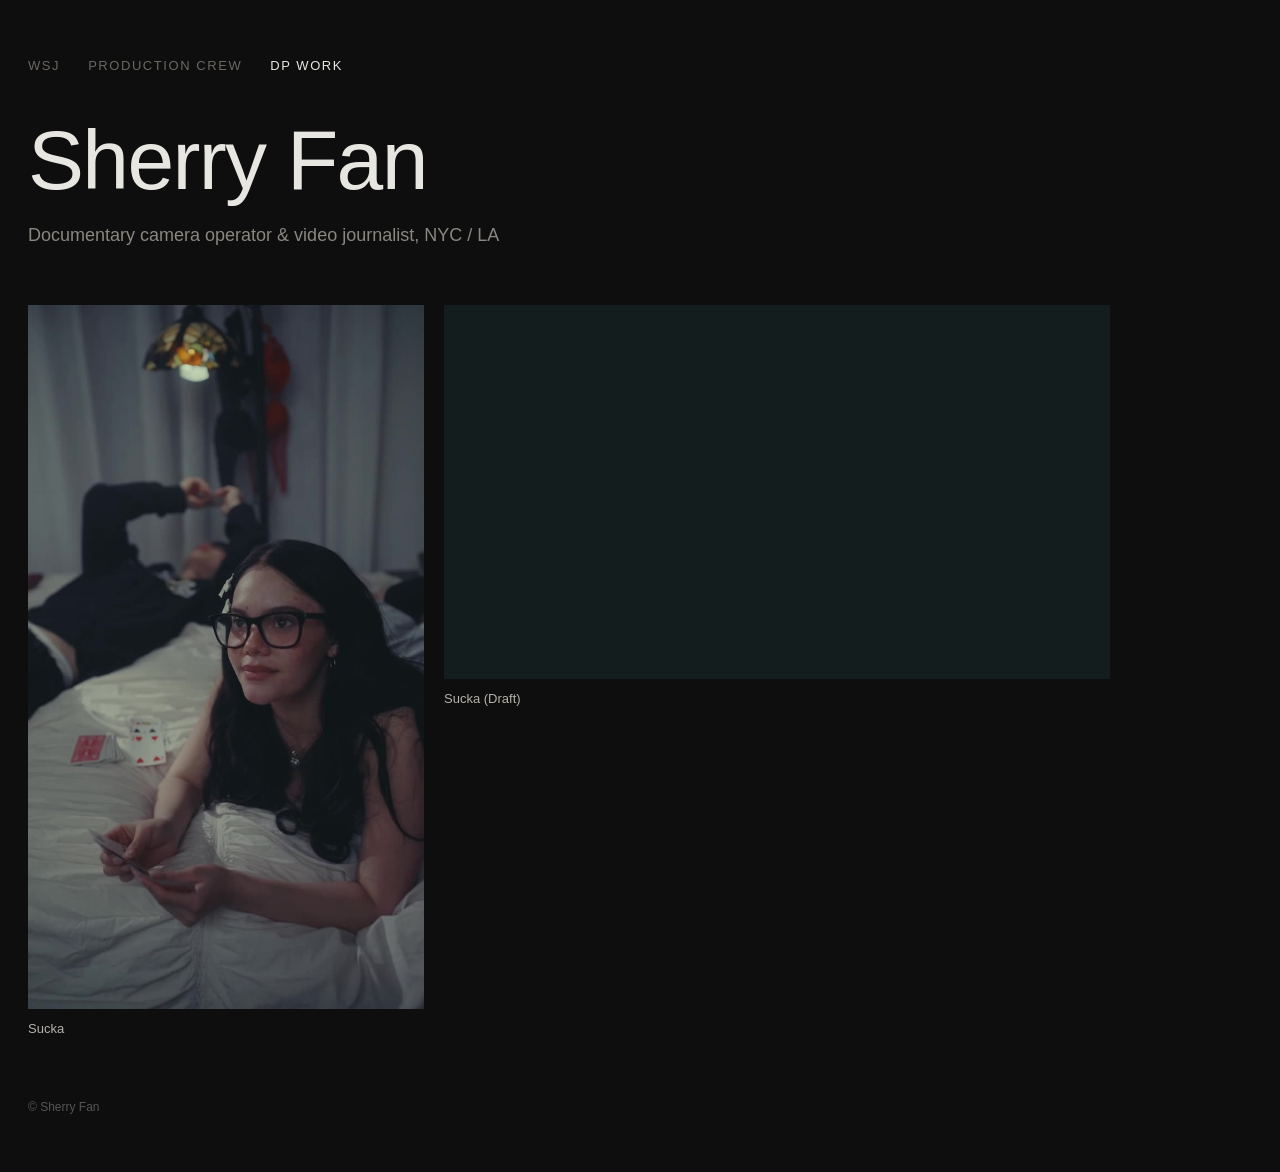
==== dp-work.html @ cd0afdbb "Add DP Work page with Sucka local previews New dp-work.html (same muted autoplay + tile sizes as WSJ" ====
<!doctype html><html><head><meta charset="utf-8"><meta name="viewport" content="width=device-width,initial-scale=1"><title>DP Work — Sherry Fan</title><link rel="stylesheet" href="style.css?v=13"></head>
<body><div class="wrap"><div id="nav"></div><section class="hero"><h1>Sherry Fan</h1><p>Documentary camera operator &amp; video journalist, NYC / LA</p></section>
<div id="grid"></div><footer>© Sherry Fan</footer></div>
<script src="videos.js?v=13"></script><script src="app.js?v=13"></script>
<script>document.getElementById('nav').innerHTML=siteNav('dp');render(document.getElementById('grid'),'dp')</script></body></html>
---- style.css ----
*{box-sizing:border-box;margin:0}body{background:#0e0e0e;color:#e8e6e1;font:16px/1.5 "Helvetica Neue",Helvetica,Arial,sans-serif}
a{color:inherit;text-decoration:none}.wrap{max-width:1480px;margin:0 auto;padding:56px 28px}
.top{display:flex;gap:28px;margin-bottom:40px;font-size:13px;letter-spacing:.12em;text-transform:uppercase}
.top a{color:#6b6862}.top a:hover,.top a.on{color:#e8e6e1}
.hero h1{font-weight:300;font-size:clamp(40px,7vw,84px);letter-spacing:-.02em;line-height:1.05}.hero p{color:#8a8780;margin:18px 0 56px;font-size:18px}

/* Home: all verticals first, then horizontals. Separate sizing. */
.grid-home{display:flex;flex-wrap:wrap;gap:28px 20px;align-items:flex-start}
.grid-home .v{display:flex;flex-direction:column;flex:0 0 auto;min-width:0}
.grid-home .v .frame{position:relative;background:#111;overflow:hidden;width:100%}

/* Verticals: 90% of first masonry draft (~432px → 389; using 396 = 0.9×440) → 396×704 */
.grid-home .v.vert{width:396px;max-width:100%}
.grid-home .v.vert .frame{aspect-ratio:9/16}

/* Horizontals: lock prior size 666×374 @ 1440 */
.grid-home .v:not(.vert){width:666px;max-width:100%}
.grid-home .v:not(.vert) .frame{aspect-ratio:16/9}

.grid-home .v video,.grid-home .v iframe{
  position:absolute;inset:0;width:100%;height:100%;border:0;display:block;object-fit:cover;cursor:pointer
}
.grid-home .v p{margin-top:10px;font-size:13px;color:#b5b2ab;max-width:100%}

.grid-crew{display:grid;grid-template-columns:repeat(auto-fill,minmax(446px,1fr));gap:36px 28px}
.grid-crew .v{display:flex;flex-direction:column;min-width:0}
.grid-crew .v .frame{position:relative;background:#000;aspect-ratio:16/9;overflow:hidden;width:100%;cursor:pointer}
.grid-crew .v .frame img,.grid-crew .v .frame iframe{position:absolute;inset:0;width:100%;height:100%;border:0;display:block;object-fit:cover}
.grid-crew .v p{margin-top:12px;font-size:14px;color:#b5b2ab;min-height:2.8em}

footer{margin-top:60px;color:#555;font-size:12px}

@media(max-width:720px){
  .grid-home .v.vert,.grid-home .v:not(.vert){width:100%}
  .grid-crew{grid-template-columns:1fr}
}
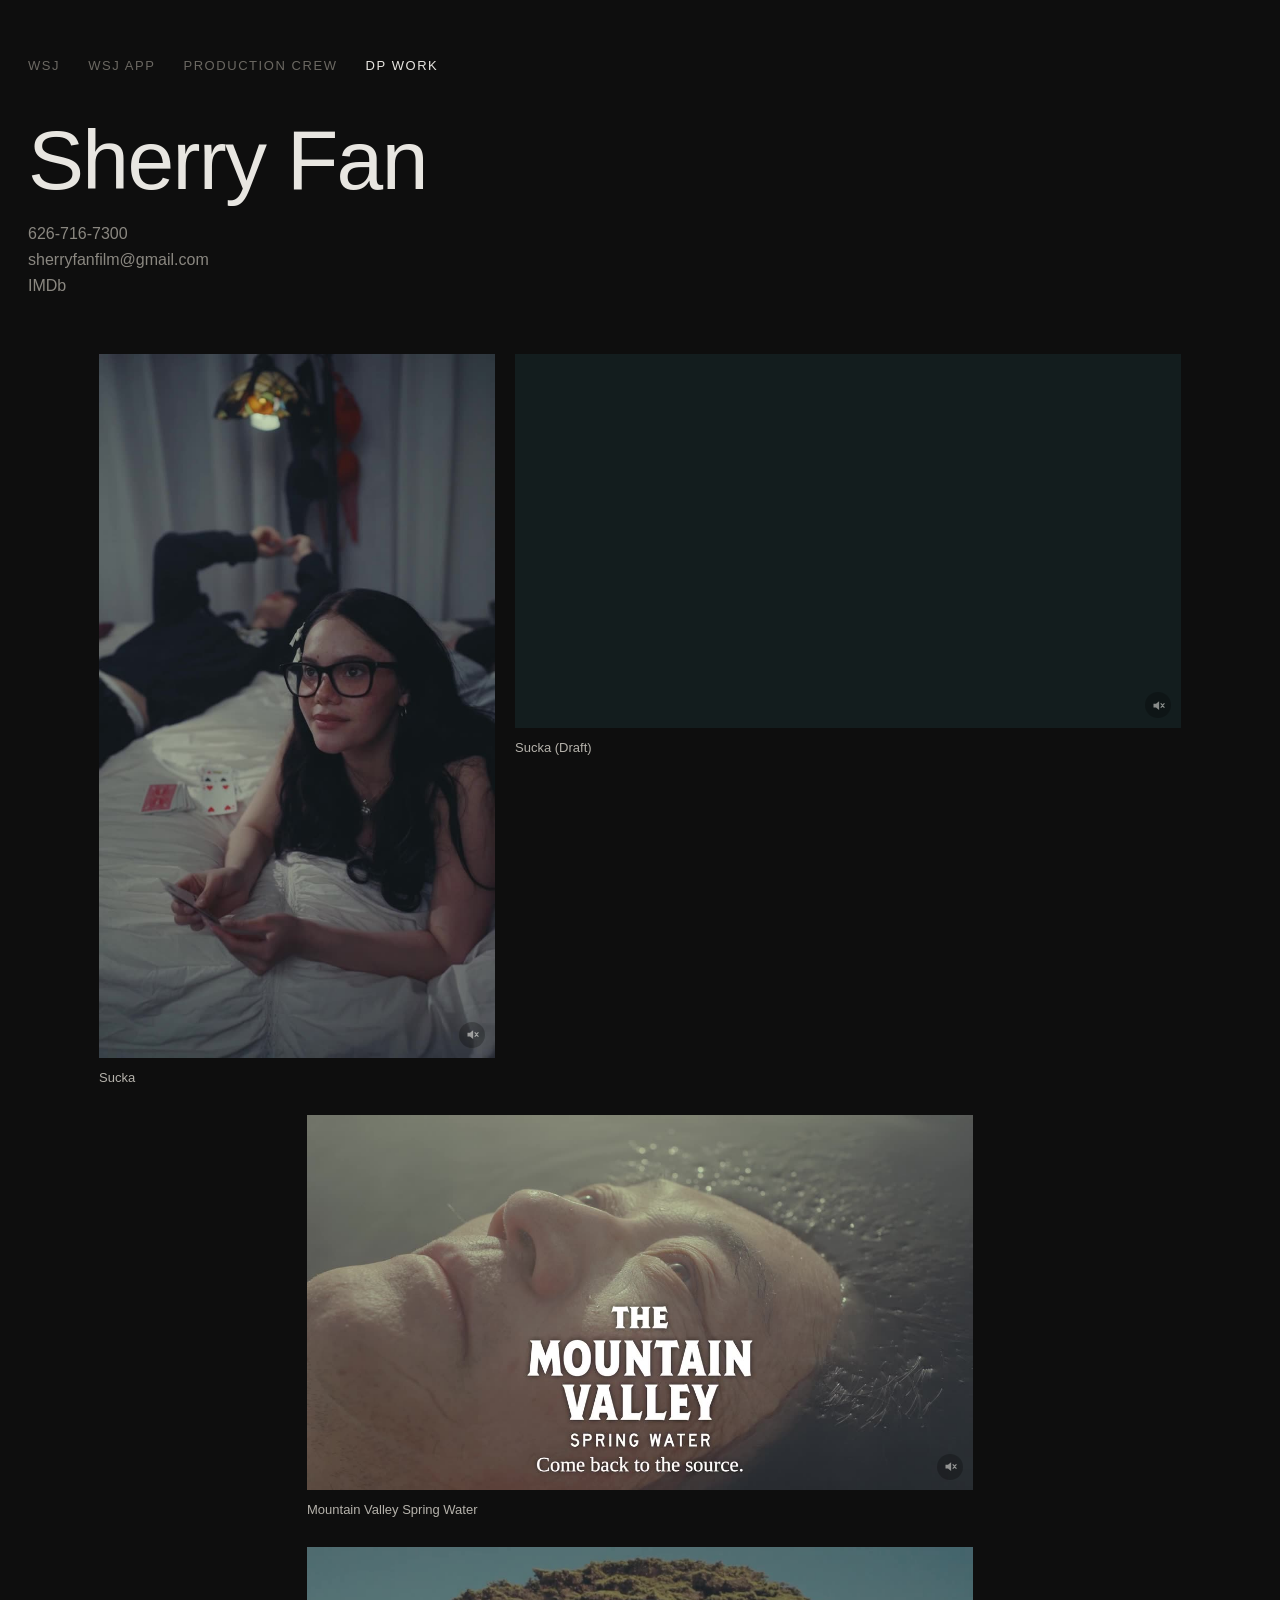
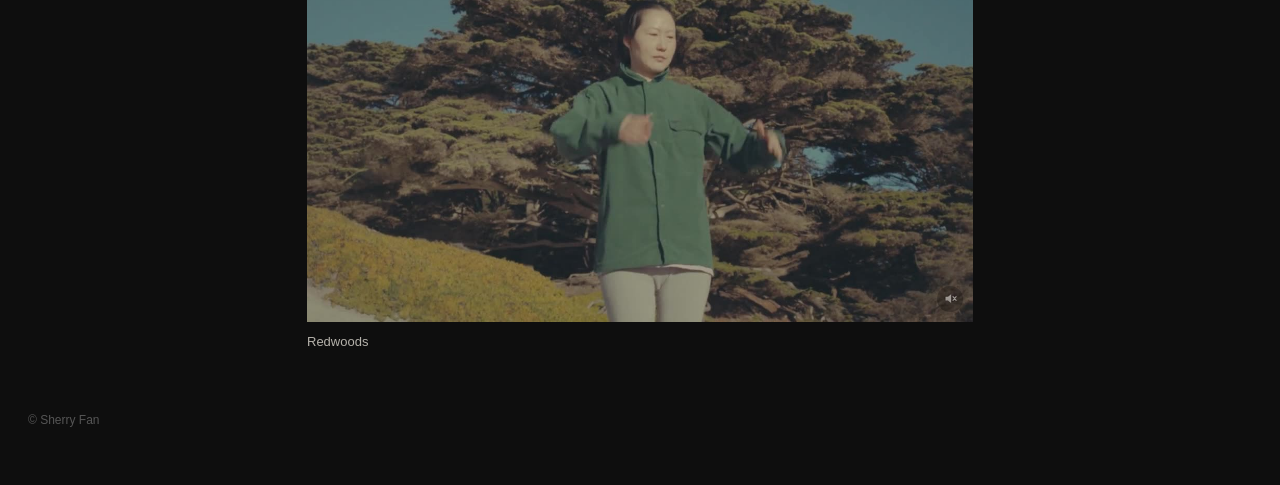
==== commit d81491b5: "Split WSJ into WSJ (horizontal) and WSJ App (vertical); centered grids; muted autoplay + click-for-s" ====
--- a/dp-work.html
+++ b/dp-work.html
@@ -1,5 +1,5 @@
-<!doctype html><html><head><meta charset="utf-8"><meta name="viewport" content="width=device-width,initial-scale=1"><title>DP Work — Sherry Fan</title><link rel="stylesheet" href="style.css?v=13"></head>
-<body><div class="wrap"><div id="nav"></div><section class="hero"><h1>Sherry Fan</h1><p>Documentary camera operator &amp; video journalist, NYC / LA</p></section>
+<!doctype html><html><head><meta charset="utf-8"><meta name="viewport" content="width=device-width,initial-scale=1"><title>DP Work — Sherry Fan</title><link rel="stylesheet" href="style.css?v=14"></head>
+<body><div class="wrap"><div id="nav"></div><section class="hero"><h1>Sherry Fan</h1><p class="contact"><a href="tel:+16267167300">626-716-7300</a><a href="mailto:sherryfanfilm@gmail.com">sherryfanfilm@gmail.com</a><a href="https://www.imdb.com/name/nm14925589/" target="_blank" rel="noopener">IMDb</a></p></section>
 <div id="grid"></div><footer>© Sherry Fan</footer></div>
-<script src="videos.js?v=13"></script><script src="app.js?v=13"></script>
+<script src="videos.js?v=14"></script><script src="app.js?v=14"></script>
 <script>document.getElementById('nav').innerHTML=siteNav('dp');render(document.getElementById('grid'),'dp')</script></body></html>
--- a/style.css
+++ b/style.css
@@ -3,34 +3,41 @@
 .top{display:flex;gap:28px;margin-bottom:40px;font-size:13px;letter-spacing:.12em;text-transform:uppercase}
 .top a{color:#6b6862}.top a:hover,.top a.on{color:#e8e6e1}
 .hero h1{font-weight:300;font-size:clamp(40px,7vw,84px);letter-spacing:-.02em;line-height:1.05}.hero p{color:#8a8780;margin:18px 0 56px;font-size:18px}
+.hero p.contact{display:flex;flex-direction:column;gap:2px;font-size:16px}.hero p.contact a{color:#8a8780;width:fit-content}.hero p.contact a:hover{color:#e8e6e1}
 
-/* Home: all verticals first, then horizontals. Separate sizing. */
-.grid-home{display:flex;flex-wrap:wrap;gap:28px 20px;align-items:flex-start}
-.grid-home .v{display:flex;flex-direction:column;flex:0 0 auto;min-width:0}
-.grid-home .v .frame{position:relative;background:#111;overflow:hidden;width:100%}
+/* Video grid (all pages): centered rows, incl. partial last row */
+.grid{display:flex;flex-wrap:wrap;justify-content:center;gap:28px 20px;align-items:flex-start}
+.grid .v{display:flex;flex-direction:column;flex:0 0 auto;min-width:0}
+.grid .v .frame{position:relative;background:#111;overflow:hidden;width:100%;cursor:pointer}
+/* Verticals 396x704 */
+.grid .v.vert{width:396px;max-width:100%}
+.grid .v.vert .frame{aspect-ratio:9/16}
+/* Horizontals 666x375 */
+.grid .v:not(.vert){width:666px;max-width:100%}
+.grid .v:not(.vert) .frame{aspect-ratio:16/9}
+/* Production Crew tiles keep their previous size */
+.grid-crew{gap:36px 28px}
+.grid-crew .v:not(.vert){width:456px}
+.grid-crew .v .frame{background:#000}
 
-/* Verticals: 90% of first masonry draft (~432px → 389; using 396 = 0.9×440) → 396×704 */
-.grid-home .v.vert{width:396px;max-width:100%}
-.grid-home .v.vert .frame{aspect-ratio:9/16}
+.grid .v video,.grid .v iframe,.grid .v img.poster{position:absolute;inset:0;width:100%;height:100%;border:0;display:block;object-fit:cover}
+/* YouTube: player is taller than the tile so title bar / logo sit in clipped black bars */
+.grid .v[data-kind=yt] iframe{top:-70px;height:calc(100% + 140px);pointer-events:none}
+.grid .v[data-kind=yt] img.poster{z-index:2;transition:opacity .6s}
+.grid .v[data-kind=yt].live img.poster{opacity:0}
+.grid .v .hit{position:absolute;inset:0;z-index:3}
+.grid .v p{margin-top:10px;font-size:13px;color:#b5b2ab;max-width:100%}
+.grid-crew .v p{margin-top:12px;font-size:14px;min-height:2.8em}
 
-/* Horizontals: lock prior size 666×374 @ 1440 */
-.grid-home .v:not(.vert){width:666px;max-width:100%}
-.grid-home .v:not(.vert) .frame{aspect-ratio:16/9}
-
-.grid-home .v video,.grid-home .v iframe{
-  position:absolute;inset:0;width:100%;height:100%;border:0;display:block;object-fit:cover;cursor:pointer
-}
-.grid-home .v p{margin-top:10px;font-size:13px;color:#b5b2ab;max-width:100%}
-
-.grid-crew{display:grid;grid-template-columns:repeat(auto-fill,minmax(446px,1fr));gap:36px 28px}
-.grid-crew .v{display:flex;flex-direction:column;min-width:0}
-.grid-crew .v .frame{position:relative;background:#000;aspect-ratio:16/9;overflow:hidden;width:100%;cursor:pointer}
-.grid-crew .v .frame img,.grid-crew .v .frame iframe{position:absolute;inset:0;width:100%;height:100%;border:0;display:block;object-fit:cover}
-.grid-crew .v p{margin-top:12px;font-size:14px;color:#b5b2ab;min-height:2.8em}
+/* small sound indicator */
+.snd{position:absolute;right:10px;bottom:10px;z-index:4;width:26px;height:26px;border-radius:50%;background:rgba(0,0,0,.45);display:flex;align-items:center;justify-content:center;opacity:.55;transition:opacity .2s;pointer-events:none}
+.snd svg{width:15px;height:15px;fill:none;stroke:#e8e6e1;stroke-width:1.8;stroke-linecap:round;stroke-linejoin:round}
+.snd svg path:first-child{fill:#e8e6e1;stroke:none}
+.snd .on{display:none}.v.sound .snd .on{display:inline}.v.sound .snd .off{display:none}
+.v.sound .snd,.frame:hover .snd{opacity:1}
 
 footer{margin-top:60px;color:#555;font-size:12px}
 
 @media(max-width:720px){
-  .grid-home .v.vert,.grid-home .v:not(.vert){width:100%}
-  .grid-crew{grid-template-columns:1fr}
+  .grid .v.vert,.grid .v:not(.vert),.grid-crew .v:not(.vert){width:100%}
 }
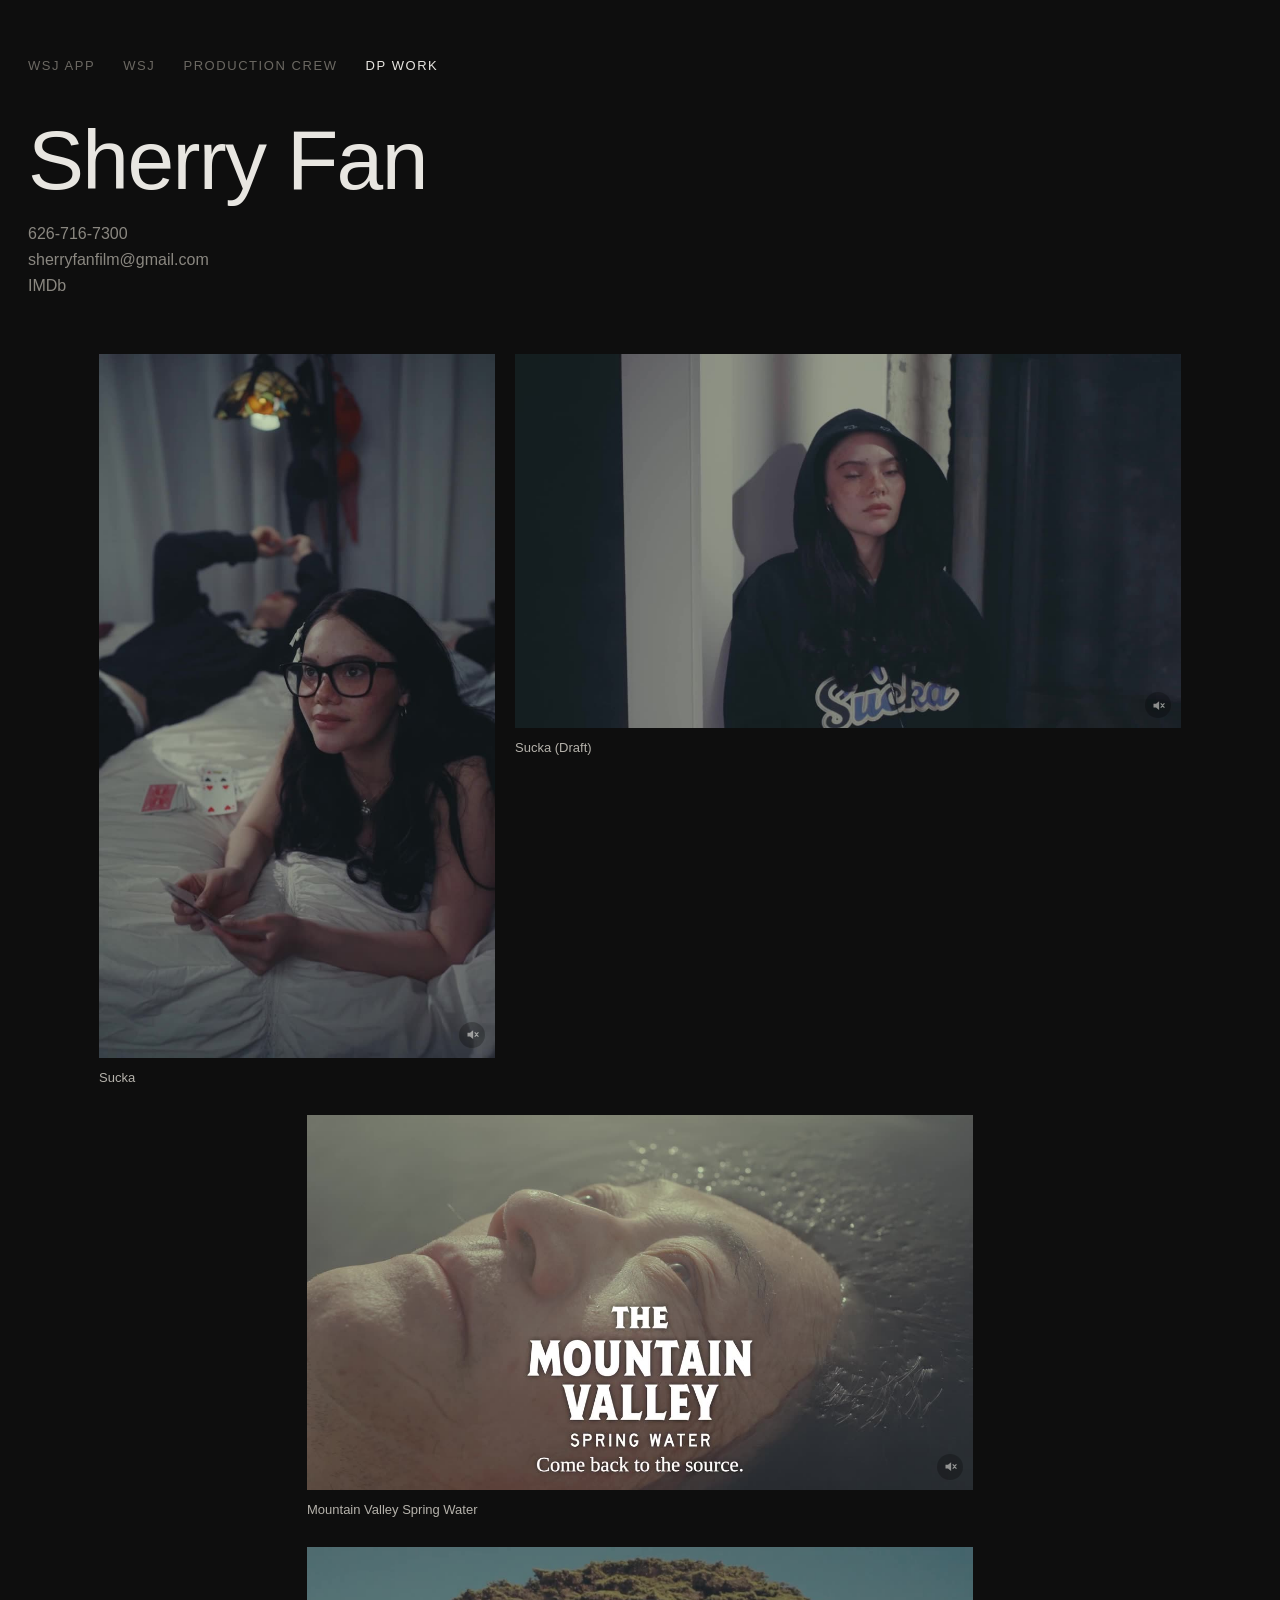
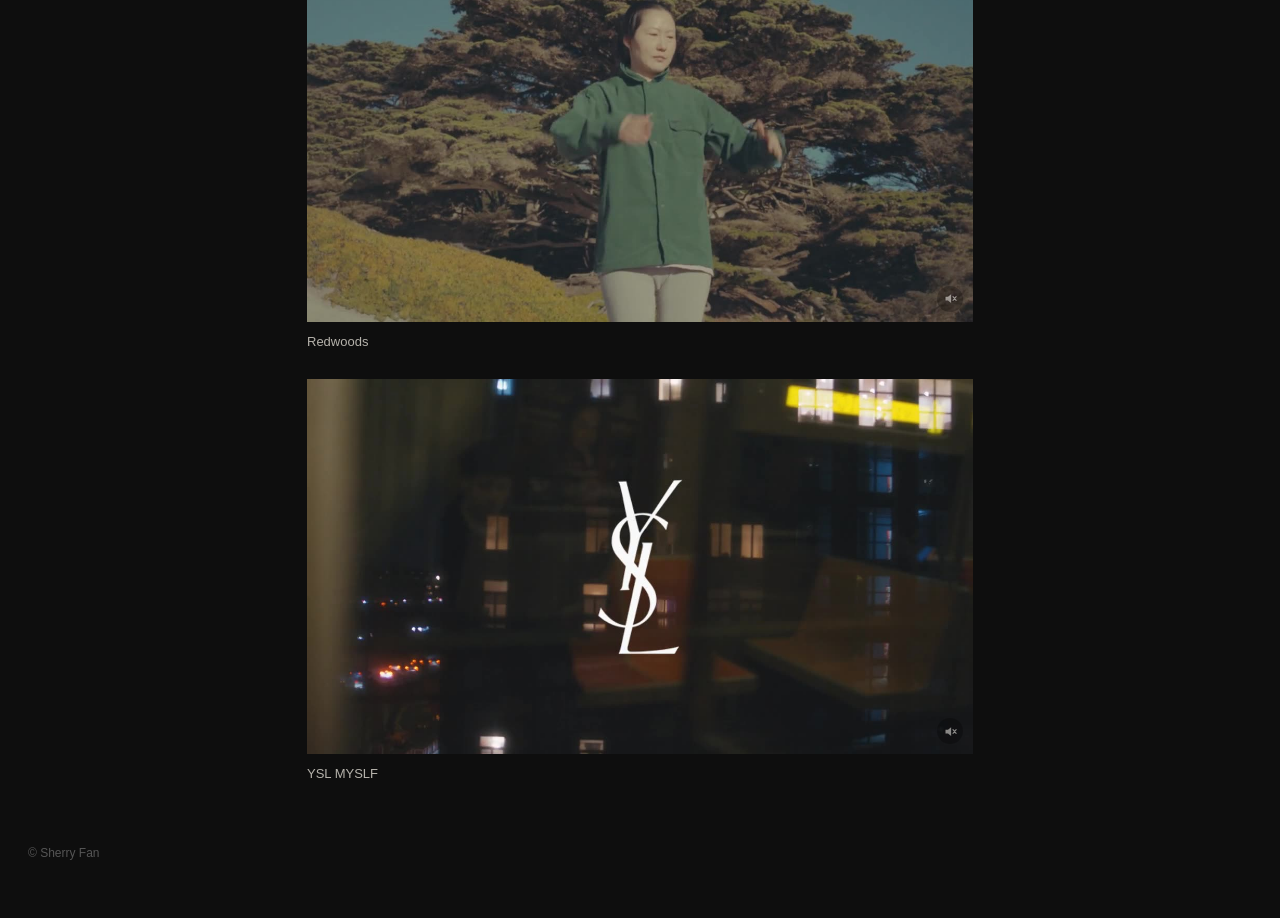
==== commit 1dd25571: "WSJ App is the landing page; horizontals move to wsj.html; Production Crew back to click-to-play thu" ====
--- a/dp-work.html
+++ b/dp-work.html
@@ -1,5 +1,5 @@
-<!doctype html><html><head><meta charset="utf-8"><meta name="viewport" content="width=device-width,initial-scale=1"><title>DP Work — Sherry Fan</title><link rel="stylesheet" href="style.css?v=14"></head>
+<!doctype html><html><head><meta charset="utf-8"><meta name="viewport" content="width=device-width,initial-scale=1"><title>DP Work — Sherry Fan</title><link rel="stylesheet" href="style.css?v=15"></head>
 <body><div class="wrap"><div id="nav"></div><section class="hero"><h1>Sherry Fan</h1><p class="contact"><a href="tel:+16267167300">626-716-7300</a><a href="mailto:sherryfanfilm@gmail.com">sherryfanfilm@gmail.com</a><a href="https://www.imdb.com/name/nm14925589/" target="_blank" rel="noopener">IMDb</a></p></section>
 <div id="grid"></div><footer>© Sherry Fan</footer></div>
-<script src="videos.js?v=14"></script><script src="app.js?v=14"></script>
+<script src="videos.js?v=15"></script><script src="app.js?v=15"></script>
 <script>document.getElementById('nav').innerHTML=siteNav('dp');render(document.getElementById('grid'),'dp')</script></body></html>
--- a/style.css
+++ b/style.css
@@ -20,7 +20,7 @@
 .grid-crew .v:not(.vert){width:456px}
 .grid-crew .v .frame{background:#000}
 
-.grid .v video,.grid .v iframe,.grid .v img.poster{position:absolute;inset:0;width:100%;height:100%;border:0;display:block;object-fit:cover}
+.grid .v video,.grid .v iframe,.grid .v img.poster,.grid-crew .frame iframe{position:absolute;inset:0;width:100%;height:100%;border:0;display:block;object-fit:cover}
 /* YouTube: player is taller than the tile so title bar / logo sit in clipped black bars */
 .grid .v[data-kind=yt] iframe{top:-70px;height:calc(100% + 140px);pointer-events:none}
 .grid .v[data-kind=yt] img.poster{z-index:2;transition:opacity .6s}
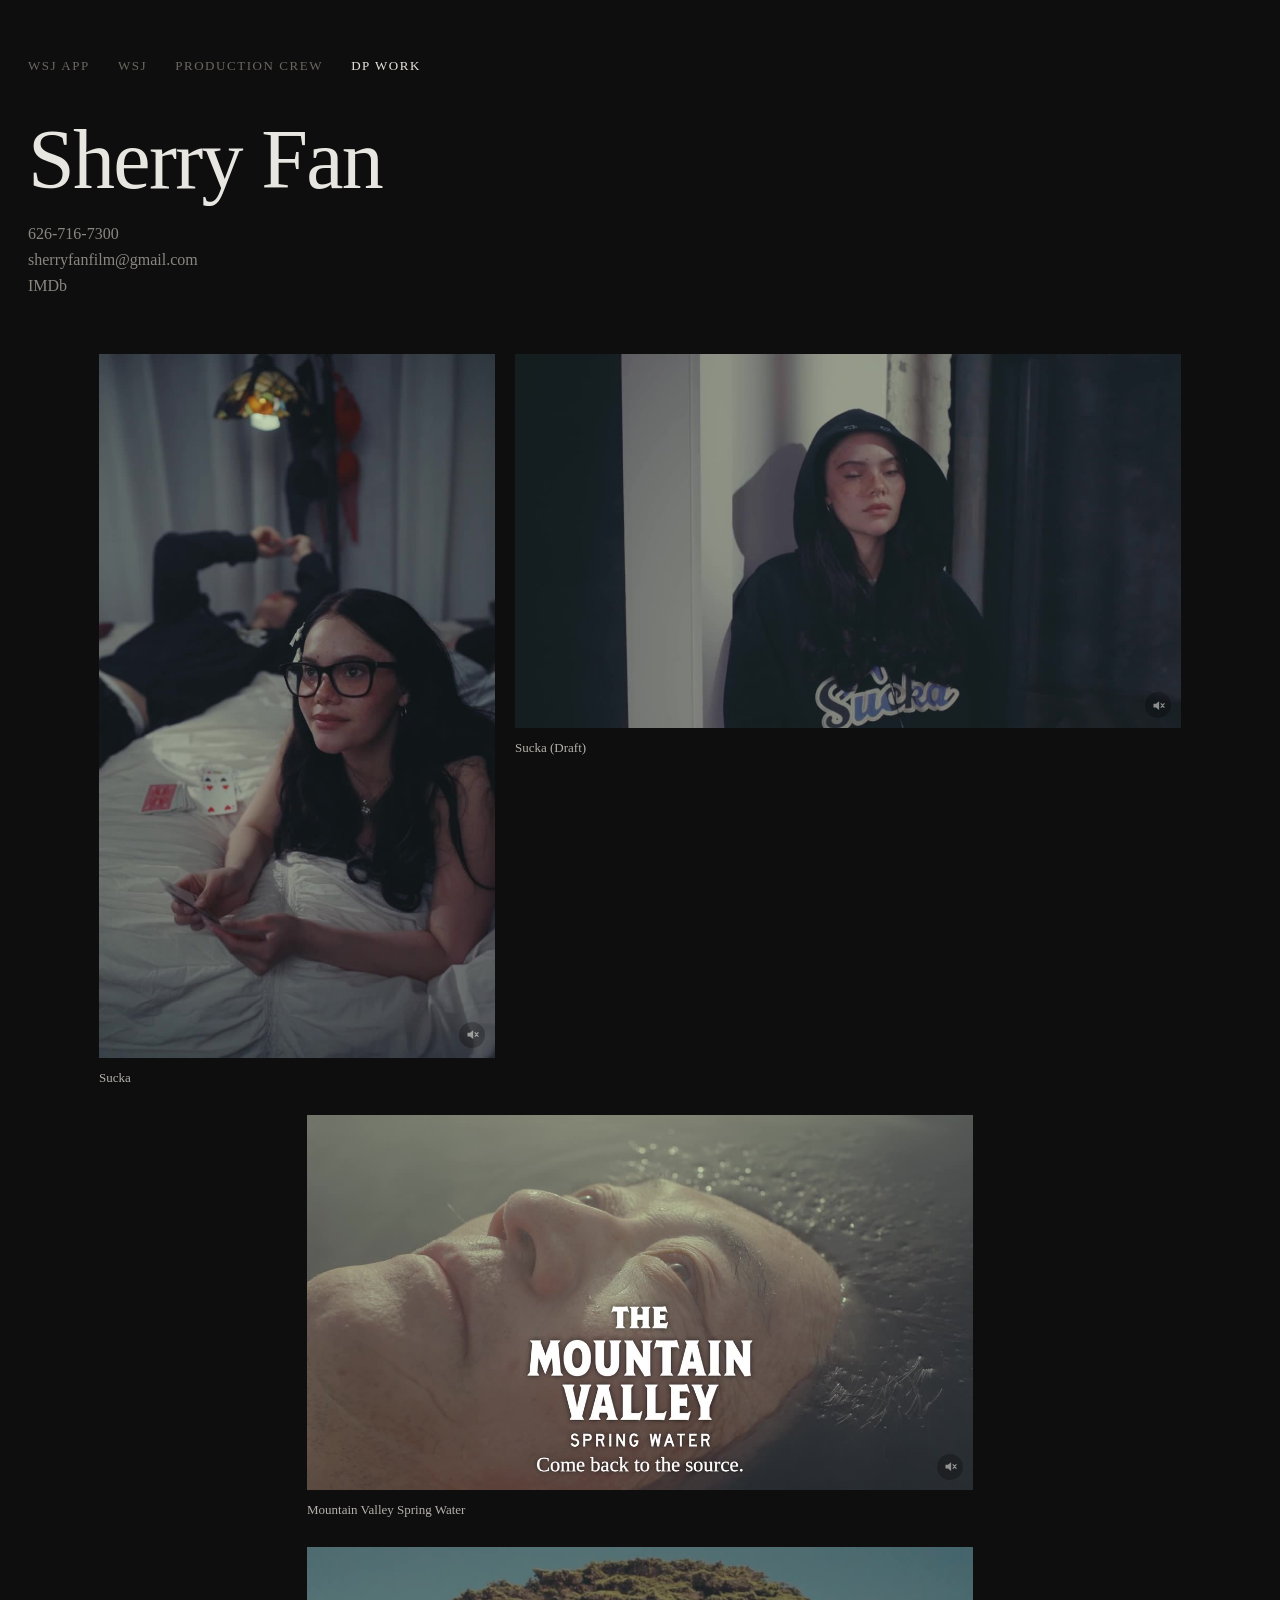
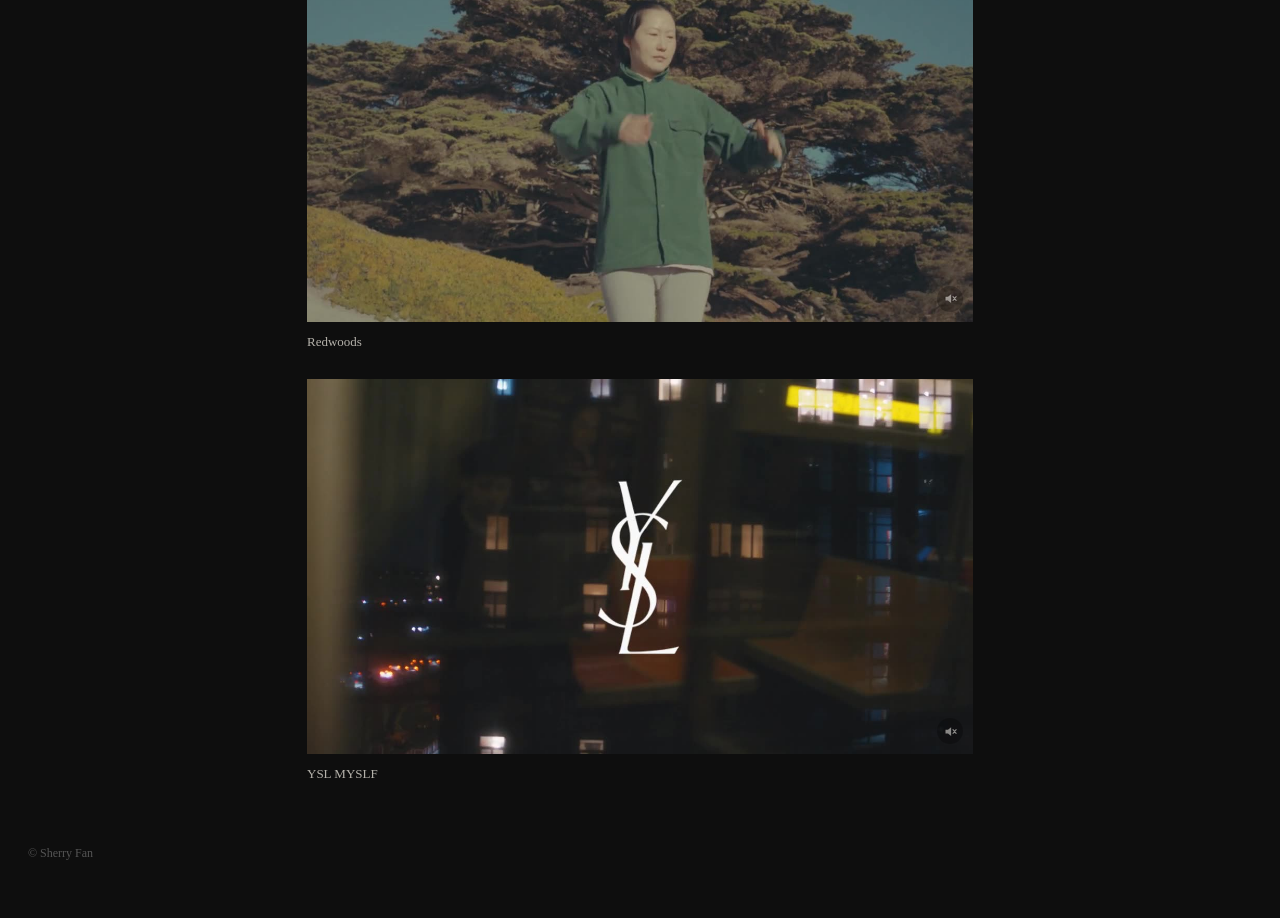
==== commit bcad0eb8: "All text in Times New Roman" ====
--- a/dp-work.html
+++ b/dp-work.html
@@ -1,5 +1,5 @@
-<!doctype html><html><head><meta charset="utf-8"><meta name="viewport" content="width=device-width,initial-scale=1"><title>DP Work — Sherry Fan</title><link rel="stylesheet" href="style.css?v=15"></head>
+<!doctype html><html><head><meta charset="utf-8"><meta name="viewport" content="width=device-width,initial-scale=1"><title>DP Work — Sherry Fan</title><link rel="stylesheet" href="style.css?v=16"></head>
 <body><div class="wrap"><div id="nav"></div><section class="hero"><h1>Sherry Fan</h1><p class="contact"><a href="tel:+16267167300">626-716-7300</a><a href="mailto:sherryfanfilm@gmail.com">sherryfanfilm@gmail.com</a><a href="https://www.imdb.com/name/nm14925589/" target="_blank" rel="noopener">IMDb</a></p></section>
 <div id="grid"></div><footer>© Sherry Fan</footer></div>
-<script src="videos.js?v=15"></script><script src="app.js?v=15"></script>
+<script src="videos.js?v=16"></script><script src="app.js?v=16"></script>
 <script>document.getElementById('nav').innerHTML=siteNav('dp');render(document.getElementById('grid'),'dp')</script></body></html>
--- a/style.css
+++ b/style.css
@@ -1,4 +1,5 @@
-*{box-sizing:border-box;margin:0}body{background:#0e0e0e;color:#e8e6e1;font:16px/1.5 "Helvetica Neue",Helvetica,Arial,sans-serif}
+*{box-sizing:border-box;margin:0}body{background:#0e0e0e;color:#e8e6e1;font:16px/1.5 "Times New Roman",Times,serif}
+html,body,h1,h2,h3,p,a,nav,footer,button,input,select,textarea{font-family:"Times New Roman",Times,serif}
 a{color:inherit;text-decoration:none}.wrap{max-width:1480px;margin:0 auto;padding:56px 28px}
 .top{display:flex;gap:28px;margin-bottom:40px;font-size:13px;letter-spacing:.12em;text-transform:uppercase}
 .top a{color:#6b6862}.top a:hover,.top a.on{color:#e8e6e1}
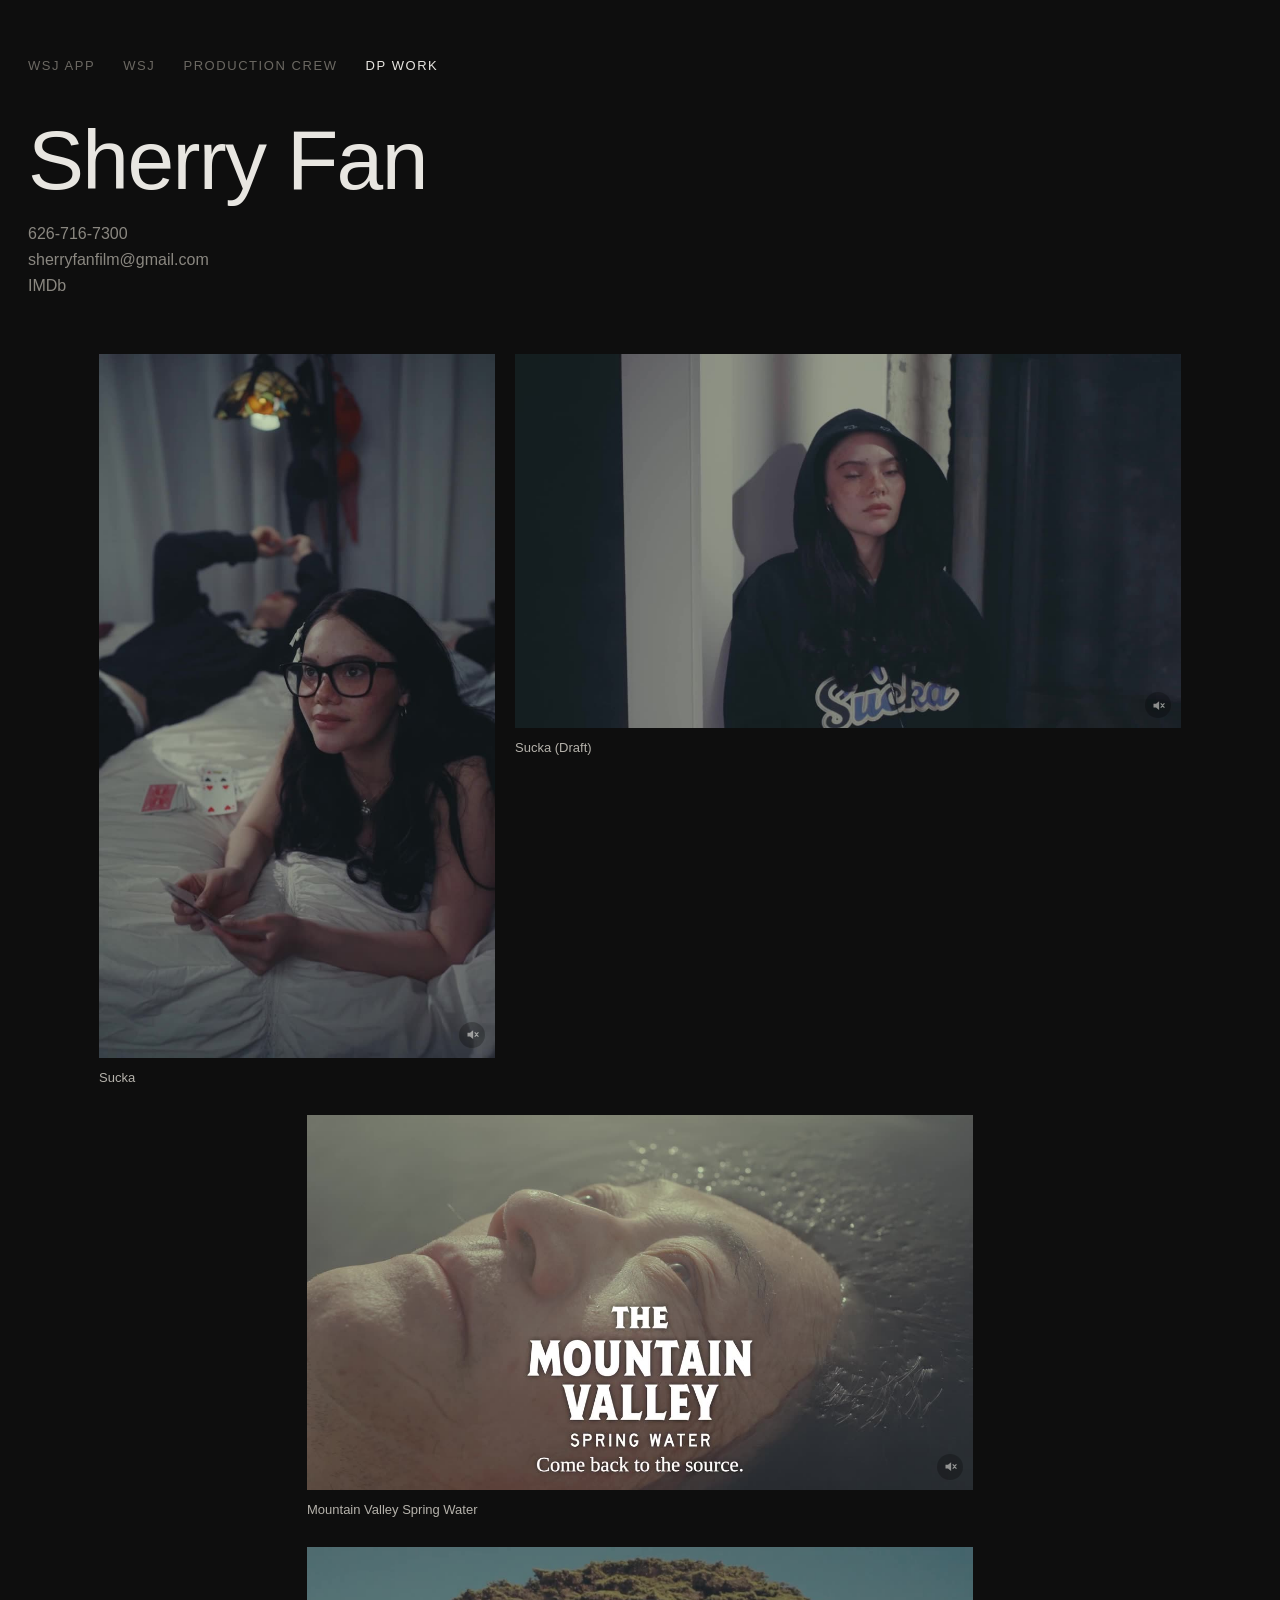
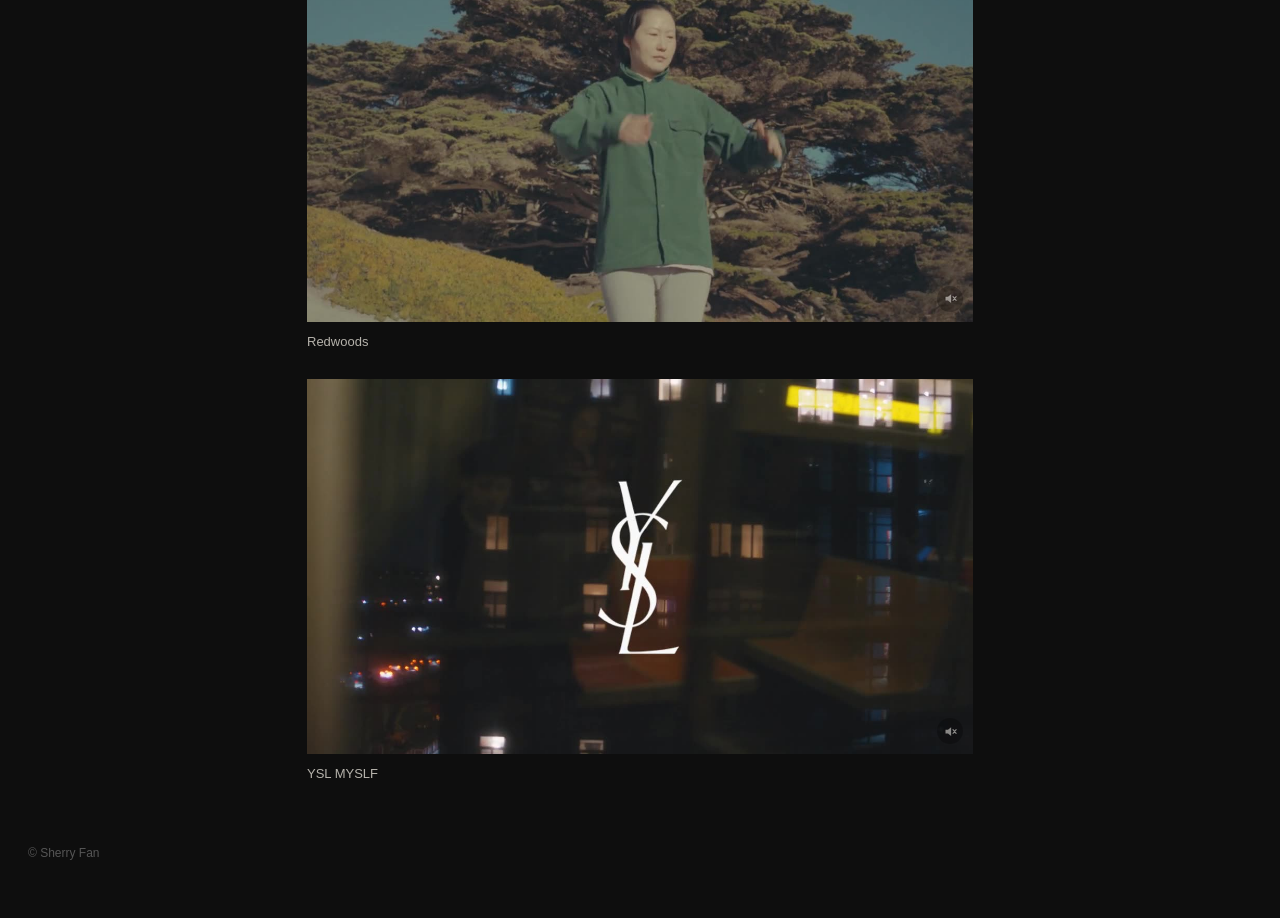
==== commit 73311719: "Revert font to Helvetica/Arial stack" ====
--- a/dp-work.html
+++ b/dp-work.html
@@ -1,5 +1,5 @@
-<!doctype html><html><head><meta charset="utf-8"><meta name="viewport" content="width=device-width,initial-scale=1"><title>DP Work — Sherry Fan</title><link rel="stylesheet" href="style.css?v=16"></head>
+<!doctype html><html><head><meta charset="utf-8"><meta name="viewport" content="width=device-width,initial-scale=1"><title>DP Work — Sherry Fan</title><link rel="stylesheet" href="style.css?v=17"></head>
 <body><div class="wrap"><div id="nav"></div><section class="hero"><h1>Sherry Fan</h1><p class="contact"><a href="tel:+16267167300">626-716-7300</a><a href="mailto:sherryfanfilm@gmail.com">sherryfanfilm@gmail.com</a><a href="https://www.imdb.com/name/nm14925589/" target="_blank" rel="noopener">IMDb</a></p></section>
 <div id="grid"></div><footer>© Sherry Fan</footer></div>
-<script src="videos.js?v=16"></script><script src="app.js?v=16"></script>
+<script src="videos.js?v=17"></script><script src="app.js?v=17"></script>
 <script>document.getElementById('nav').innerHTML=siteNav('dp');render(document.getElementById('grid'),'dp')</script></body></html>
--- a/style.css
+++ b/style.css
@@ -1,5 +1,4 @@
-*{box-sizing:border-box;margin:0}body{background:#0e0e0e;color:#e8e6e1;font:16px/1.5 "Times New Roman",Times,serif}
-html,body,h1,h2,h3,p,a,nav,footer,button,input,select,textarea{font-family:"Times New Roman",Times,serif}
+*{box-sizing:border-box;margin:0}body{background:#0e0e0e;color:#e8e6e1;font:16px/1.5 "Helvetica Neue",Helvetica,Arial,sans-serif}
 a{color:inherit;text-decoration:none}.wrap{max-width:1480px;margin:0 auto;padding:56px 28px}
 .top{display:flex;gap:28px;margin-bottom:40px;font-size:13px;letter-spacing:.12em;text-transform:uppercase}
 .top a{color:#6b6862}.top a:hover,.top a.on{color:#e8e6e1}
